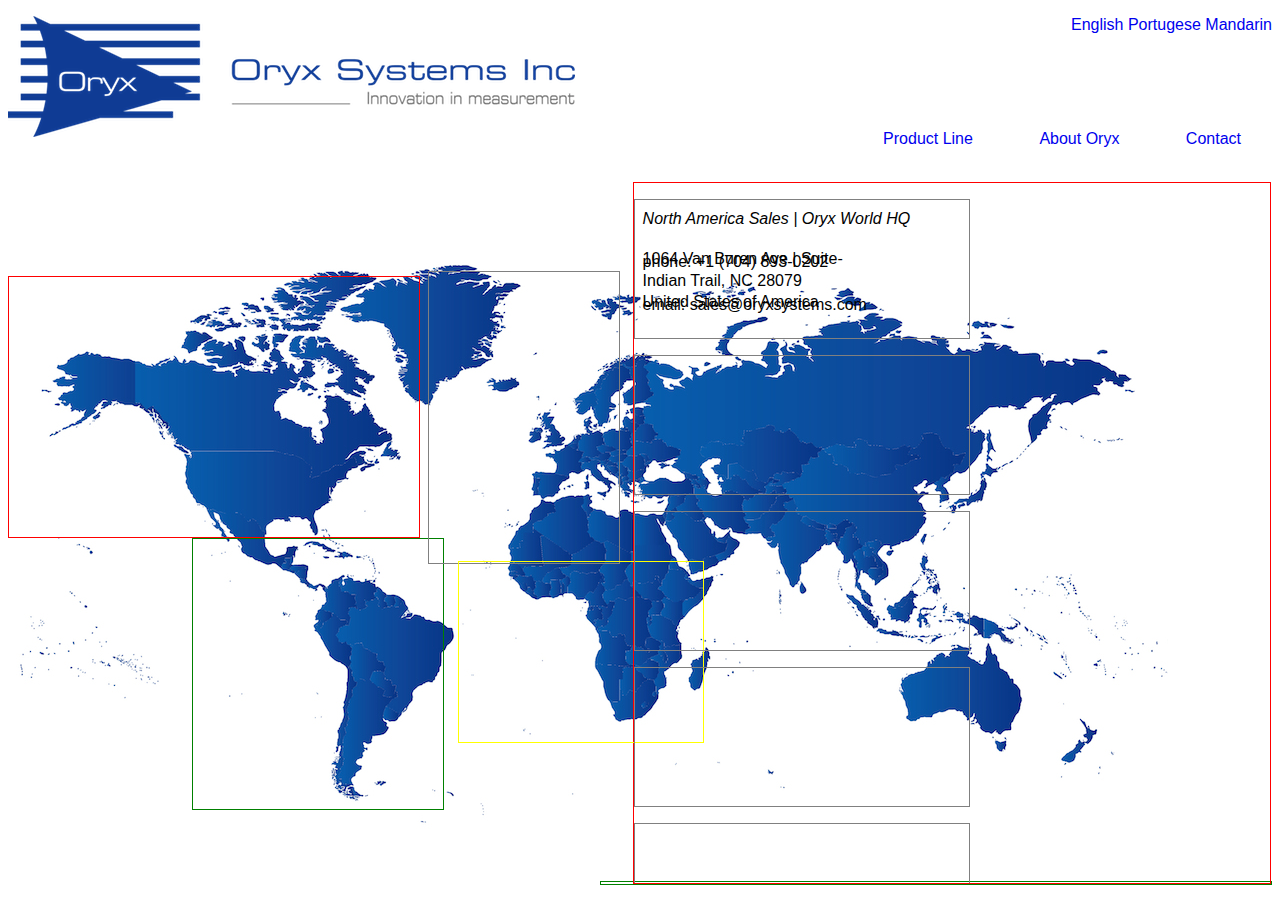
==== contact.html @ 6c158cba "index and contact layout" ====
<!DOCTYPE html>
<html>
<head>
  <title>Contact 2.0</title>
  <script src="http://ajax.googleapis.com/ajax/libs/jquery/2.1.1/jquery.min.js"></script>
  <link rel="stylesheet" href="css/main.css">
  <link rel="stylesheet" href="css/contact.css">
</head>

  <header id="header" class="group">
    <a href="index.html"  id="logo" class="group">
      <img id="logoimg" src="img/webLogoCropped.png" alt="" />
    </a>

    <div id="language" class="group">
      <a href="tbd.html">English</a>
      <a href="tbd.html">Portugese</a>
      <a href="tbd.html">Mandarin</a>     
    </div>

    <ul id="nav" class="nav group">   
        <li><a href="products.html">Product Line</a></li>
        <li><a href="about.html">About Oryx</a></li>
        <li><a href="contact.html">Contact</a></li>
    </ul>   
  </header>

<body>
    <div id="total">
      <div id="map" class="group">
        <div class="NAmerica" id="USA" ></div>
        <div class="SAmerica" id="SA" ></div>
        <div class="Europe"></div>
        <div class="Africa" id="AF" ></div>
      </div>

      <div class="contact-container">
        
        <div id="ContactPane" class="group">

            <div class="NAmerica Africa">

              <p class="ContactPhone group">
                  <em class="lineOne">North America Sales | Oryx World HQ</em></br>
                </br>
                  phone: +1 (704) 893-0202</br>
                </br>
                  email: sales@oryxsystems.com</br></p>
             
              <p class="ContactAddress group">
                </br>
                </br>
                  1064 Van Buren Ave | Suite-6
                </br>
                  Indian Trail, NC 28079</br>
                  United States of America</br>
              </p>

            </div>

            <div class="SAmerica group">
              <p></p>
              <p></br>
                  </p>
            </div>
            <div class="Europe group">
              <p></p>
              <p></br>
                  </p>
            </div>
            <div class="NAmerica Africa group">
              <p></p>
              <p></br>
                  </p>
            </div>
            <div class="NAmerica Africa group">
              <p></p>
              <p></br>
                  </p>
            </div>
        </div>
      </div>
    </div>
    <script type="text/javascript">
      $(document).ready(function() {
        var $overlay = $('<div id="overlay"></div>');
        var $caption = $("<p>Click to clear</p>");

      $overlay.append($caption);
      $("body").append($overlay);

      $("#map div").click(function(){
        //varClass = null;

        console.log($(varClass));
          //console.log($(this));

          //Trying to get varClass variable have the class propert ex".NAmerica"
          var varClass = $(this).attr("class");
          $overlay.show();
          //alert('Total is ' + varClass);
          //If I manually select then modify the ".NAmerica" class the effect works
          $("#ContactPane ." + varClass).addClass("show").show().css({"background-color":"none","z-index":"50"});
          $(".MapCLick").hide();
      });

      $overlay.click(function(){
        $overlay.hide();
        $("#ContactPane .NAmerica").css({"background-color":"none","z-index":"0"});
        $("#ContactPane .SAmerica").css({"background-color":"none","z-index":"0"});
        $("#ContactPane .Africa").css({"background-color":"none","z-index":"0"});
        $("#ContactPane .Europe").css({"background-color":"none","z-index":"0"});
        $(".MapCLick").show().css({"background-color":"transparent"});        


      });
    });
    </script>
</body>
</html>
---- css/main.css ----
/*
General
__________________________________*/

html {
	width: 100%;
	max-width: 1490px;
	height: 100%;
	margin: auto;
	font-family: 'Open Sans', sans-serif;
}

img {
	max-width: 100%;
}

a {
	text-decoration: none;
}

li {
	text-decoration: none;
}

/*
Header
__________________________________*/

#header {
	margin: 1em 0 0 0;
}

#logo {
	float: left;
}

/*
Language
__________________________________*/

#language {
	text-align: right;
	width: 55%;
	float: right;
}


#language a {
	display: inline-block;
	font-weight: normal;
	margin: 0 0 0 0;
	padding: 0px 0px;
	text-align: right;
}

/*
Nav
__________________________________*/

.nav {
	color: black;
	font-family: 'Open Sans', sans-serif;
	font-size: 1em;
	font-weight: normal;
	line-height: 1.3em;
	text-align: right;
	margin: 5em 0 0 0;
	padding: 0 0;
	width: 55%;
	float: right;
}


#nav li {
	display: inline-block;
	font-weight: normal;
	margin: 0 1em 1em;
	padding: 15px 15px;
}

/*
Section
__________________________________*/

#section {
	width: 100%;
	height: 100%;
	min-height: 800px;
	min-width: 1440px;
	overflow: hidden;
	font-family: 'Open Sans', sans-serif;
	font-size: 1em;
	font-weight: 600;
	color: rgb(80, 80, 80);
	line-height: 1.3em;
	margin: 3% 0% 0% 0%;
	/*border: 5px solid blue;*/	
}


#leftside h1 {
	font-weight: 300;
	font-size: 1.6em;
	text-indent: 0;
	color: rgb(56, 56, 56);
	margin: 1em 0 0 0;
	padding-bottom: 0em;
}

#leftside {
	width: 36%;
	min-width: 520px;
	height: 840px;
	/*border: 1px solid blue;*/
	margin: 0 .75% 0 0;
	padding: 0 .5em 0em .5em;
	overflow: auto;
	float: left;
	background: -webkit-linear-gradient(45deg, #E0E0E0, white );
}

#middle {
	margin: 0 .5% 0 .5%;
	padding: 0 1em 0 1em;
	width: 40%;
	height: 840px;
	/*border: 1px solid red;*/
	overflow: auto;
	float: left;
	background: -webkit-linear-gradient(45deg, #E0E0E0, white );
}

#middle p {
	line-height: 1.5;
	letter-spacing: 10;
	font-weight: 300;
}

#middle p::first-letter {
	margin: -1px 5px -5px 0px;
	padding: 0px 0px;
	font-size: 46px;
	font-weight: 300;
	line-height: 1;
	float:left;
}


#right {
	float: left;
	width: 18%;
	height: 840px;
	overflow: auto;
	margin: 0 0 0 .75%;
	/*border: 1px solid orange;*/
	background: -webkit-linear-gradient(45deg, #E0E0E0, white );

}
.smalltile {
	width: 85%;
	height: 200px;
	margin: 1em 0 0 1em;
	border: 1px solid black;
}

.tile {
	margin: 1.8em 0 1.9em 0em;
	width: 520px;
	height: 120px;
	border-radius: 3px;
	background-color: rgb(80, 80, 80);
	box-shadow: 10px 10px 15px -7px rgba(160, 160, 160, .8);
}

.tile p {
	text-align: right;
	font-weight: 300;
	font-size: 1.2em;
	margin: 0em 0em 0 0;
	padding: 5em 0 0 0;
	text-shadow: 0px 0 0px;
}

#metal-strip {
	background: url('../img/rollsteel.png') fixed;
	background-color: rgba(80, 80, 80, .15);
	
}

#plastic {
	background: url('../img/plastic.png') fixed;
	background-color: rgba(9, 41, 118 .7);
	
}

#batteryElectrode {
	background: url('../img/batteryElectrode.png') fixed;
	background-color: rgba(9, 41, 118 .7);
	
}

.footer {
	height: 150px;
	width: 100%;
	margin: 1.5em 0 0 0;
	border-radius: 3px;
	background: -webkit-linear-gradient(45deg, #E0E0E0, white );
}

/* clearfix styles */

.group:before,
.group:after {
  display: table;
  content: "";
}
.group:after {
  clear: both;
}
---- css/contact.css ----
/*
Contact TEST COMMENT FOR GIT
__________________________________*/

#total {
	display: inline;
}

#map {
	min-height: 700px;
	width: 1160px;
	background: url('../img/worldMap.jpg') no-repeat left;
	background-size: cover;
	overflow: hidden;
}

.contact-container {
	width: 53%;
	float: right;
	overflow: visible;
	border: 1px solid green;

}

#ContactPane {
	font-family: 'Open Sans', sans-serif;
	font-weight: 300;
	line-height: 1.35em;
	border: 1px solid red;
	margin: -700px 0 0 0;
	width: 95%;
	height: 700px;
	float: right;
	overflow-x: hidden;
}

#ContactPane div {
	border: 1px solid gray;
	width: 50%;
	height: 130px;	
	margin: 1em 0 0 0;
	padding: .5em .5em 0 .5em;
	position: relative;
	overflow-x: scroll;
	overflow-y: scroll;
}

.ContactPhone {
	height: 125px;
	width: 300px;
	margin: 0;

}

.ContactAddress {
	height: 125px;
	width: 200px;
	margin: -8em 0 0 0;
	white-space: nowrap;
	overflow-x: scroll;
	overflow-y: none;
	float: left;
}


.NAmerica {
	border: 1px solid red;
	width: 410px;
	height: 260px;
	margin: 95px 0 0 0%;
	position: absolute;
}

.SAmerica {
	border: 1px solid green;
	width: 250px;
	height: 270px;
	margin: 357px 0 0 184px;
	position: absolute;
}

.Europe {
	border: 1px solid gray;
	width: 190px;
	height: 291px;
	margin: 90px 0 0 420px;
	position: absolute;
}

.Africa {
	border: 1px solid yellow;
	width: 244px;
	height: 20%;
	margin: 380px 0 0 450px;
	position: absolute;
}
/*#USA {
	border: 1px solid red;
	width: 300px;
	height: 300px;
	position: relative;
}*/





/*
ligthbox
__________________________________*/

#overlay {
  background:rgba(0,0,0,0.7);
  width:100%;
  height:100%;
  position:absolute;
  top:0;
  left:0;
  display:none;
  text-align:center;
}

.show {
	color: black;
	background-color: white;
	border: 5px solid white;
}

/*#overlay img {
 margin-top: 10%; 
}*/

#overlay p {
 color:white; 
}


/*#P1 {
	display: none;
}*/
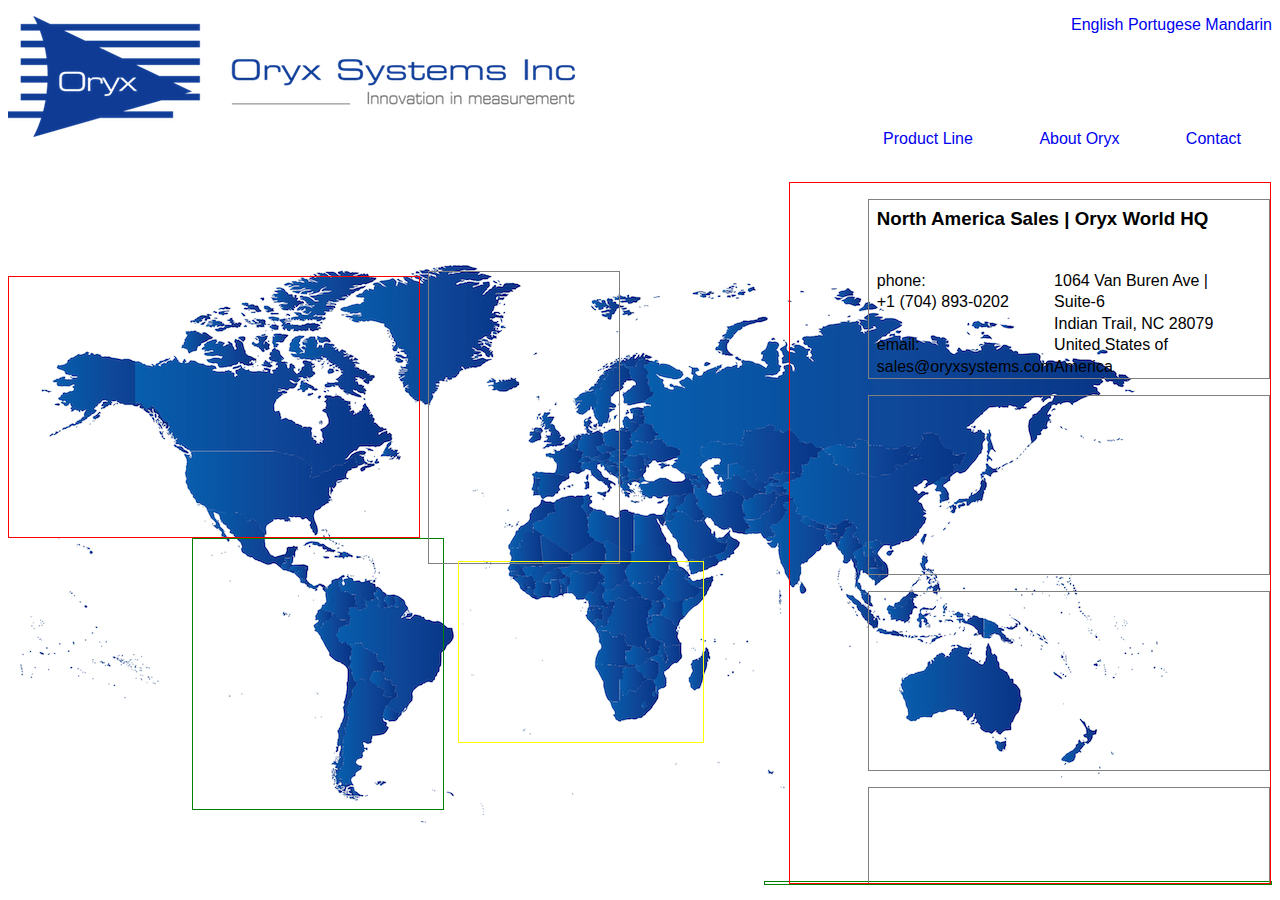
==== commit 58664681: "contact div layout work - inline block" ====
--- a/contact.html
+++ b/contact.html
@@ -36,21 +36,27 @@
 
       <div class="contact-container">
         
-        <div id="ContactPane" class="group">
+        <div id="ContactPane">
 
             <div class="NAmerica Africa">
 
-              <p class="ContactPhone group">
-                  <em class="lineOne">North America Sales | Oryx World HQ</em></br>
+              <h3 id="NAmericaHead">North America Sales | Oryx World HQ</h3>
+              <p class="ContactPhone">
                 </br>
-                  phone: +1 (704) 893-0202</br>
+                  phone:
                 </br>
-                  email: sales@oryxsystems.com</br></p>
-             
-              <p class="ContactAddress group">
+                  +1 (704) 893-0202
                 </br>
                 </br>
-                  1064 Van Buren Ave | Suite-6
+                  email:
+                </br>
+                  sales@oryxsystems.com</br>
+              </p>
+             
+              <p class="ContactAddress">
+                </br>
+                </br>
+                1064 Van Buren Ave | Suite-6
                 </br>
                   Indian Trail, NC 28079</br>
                   United States of America</br>
@@ -58,22 +64,22 @@
 
             </div>
 
-            <div class="SAmerica group">
+            <div class="SAmerica">
               <p></p>
               <p></br>
                   </p>
             </div>
-            <div class="Europe group">
+            <div class="Europe">
               <p></p>
               <p></br>
                   </p>
             </div>
-            <div class="NAmerica Africa group">
+            <div class="NAmerica Africa">
               <p></p>
               <p></br>
                   </p>
             </div>
-            <div class="NAmerica Africa group">
+            <div class="NAmerica Africa">
               <p></p>
               <p></br>
                   </p>
--- a/css/contact.css
+++ b/css/contact.css
@@ -15,7 +15,7 @@
 }
 
 .contact-container {
-	width: 53%;
+	width: 40%;
 	float: right;
 	overflow: visible;
 	border: 1px solid green;
@@ -36,30 +36,36 @@
 
 #ContactPane div {
 	border: 1px solid gray;
-	width: 50%;
-	height: 130px;	
+	width: 80%;
+	height: 170px;	
 	margin: 1em 0 0 0;
 	padding: .5em .5em 0 .5em;
+	float: right;
 	position: relative;
-	overflow-x: scroll;
-	overflow-y: scroll;
+
+}
+
+#NAmericaHead {
+	margin: 0;
+	height: 1em;
+	float: left;
+}
+
+#ContactPane div p {
+	display: inline-block;
+	clear: left;
 }
 
 .ContactPhone {
 	height: 125px;
-	width: 300px;
+	width: 45%;
 	margin: 0;
-
 }
 
 .ContactAddress {
 	height: 125px;
-	width: 200px;
-	margin: -8em 0 0 0;
-	white-space: nowrap;
-	overflow-x: scroll;
-	overflow-y: none;
-	float: left;
+	width: 45%;
+	margin: 0 0 0 0;
 }
 
 
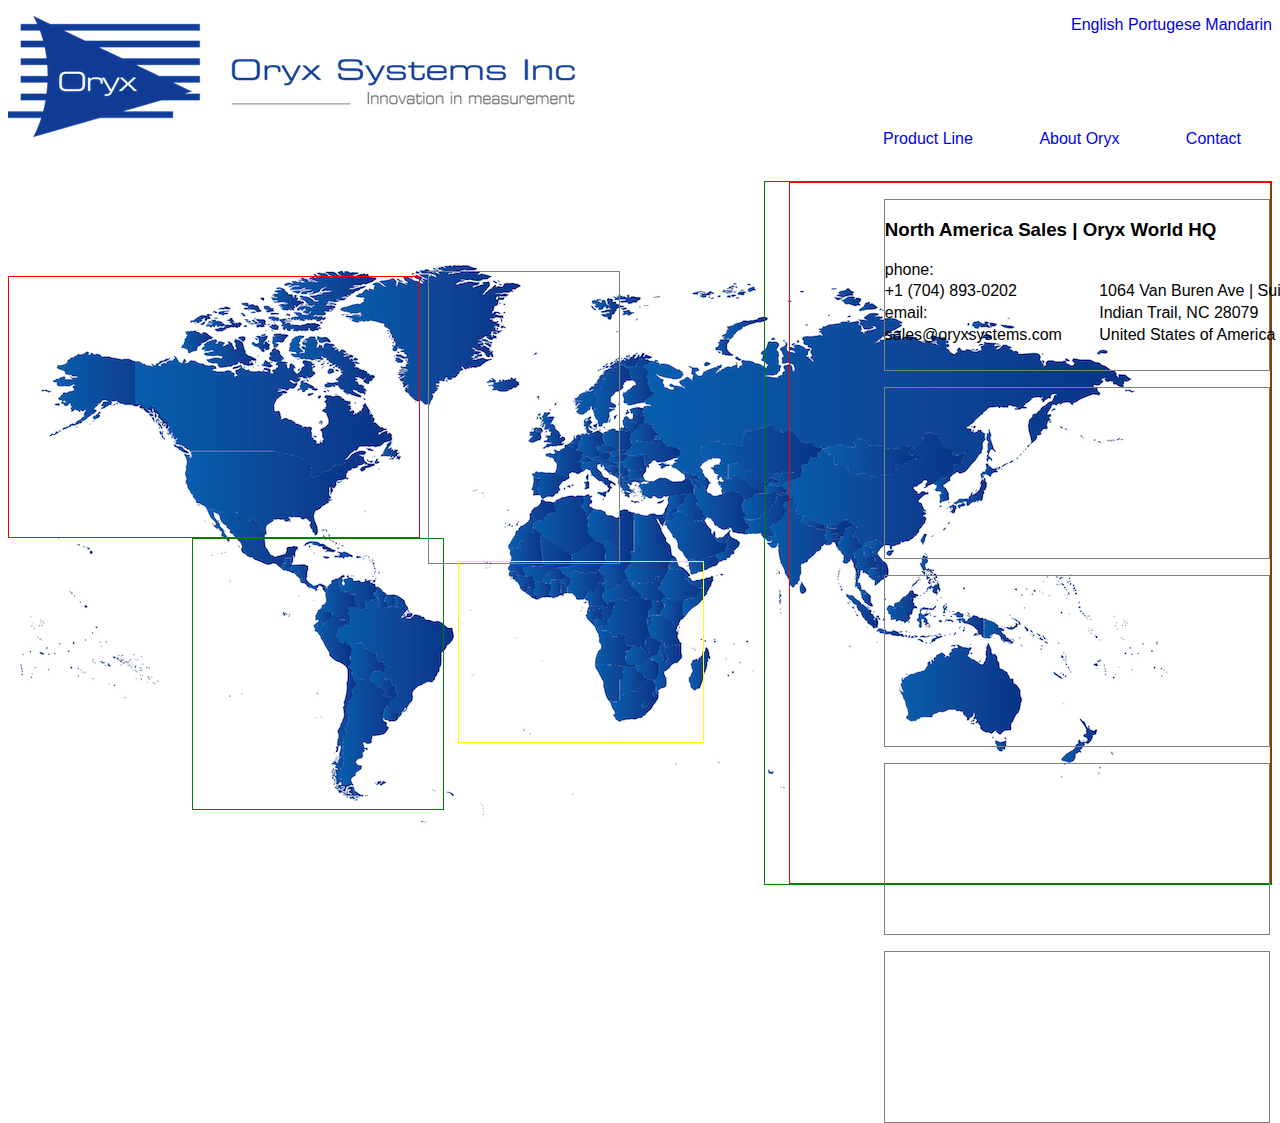
==== commit e290a113: "contact div working - just" ====
--- a/contact.html
+++ b/contact.html
@@ -27,7 +27,7 @@
 
 <body>
     <div id="total">
-      <div id="map" class="group">
+      <div id="map">
         <div class="NAmerica" id="USA" ></div>
         <div class="SAmerica" id="SA" ></div>
         <div class="Europe"></div>
@@ -40,24 +40,15 @@
 
             <div class="NAmerica Africa">
 
-              <h3 id="NAmericaHead">North America Sales | Oryx World HQ</h3>
+              <h3>North America Sales | Oryx World HQ</h3>
               <p class="ContactPhone">
-                </br>
-                  phone:
-                </br>
-                  +1 (704) 893-0202
-                </br>
-                </br>
-                  email:
-                </br>
+                  phone:</br>
+                  +1 (704) 893-0202</br>
+                  email:</br>
                   sales@oryxsystems.com</br>
               </p>
              
-              <p class="ContactAddress">
-                </br>
-                </br>
-                1064 Van Buren Ave | Suite-6
-                </br>
+              <p class="ContactAddress">1064 Van Buren Ave | Suite-6</br>
                   Indian Trail, NC 28079</br>
                   United States of America</br>
               </p>
--- a/css/contact.css
+++ b/css/contact.css
@@ -1,10 +1,13 @@
 /*
 Contact TEST COMMENT FOR GIT
-__________________________________*/
+__________________________________
+html {
+	overflow: visible;
+}
 
 #total {
 	display: inline;
-}
+}*/
 
 #map {
 	min-height: 700px;
@@ -16,22 +19,25 @@
 
 .contact-container {
 	width: 40%;
+	margin: -700px 0 0 0;
 	float: right;
 	overflow: visible;
+	white-space: nowrap;
+	text-overflow: ellipsis;
 	border: 1px solid green;
-
 }
 
 #ContactPane {
 	font-family: 'Open Sans', sans-serif;
 	font-weight: 300;
 	line-height: 1.35em;
-	border: 1px solid red;
-	margin: -700px 0 0 0;
+	margin: 0 0 0 0;
 	width: 95%;
 	height: 700px;
+	overflow: visible;
 	float: right;
-	overflow-x: hidden;
+	text-overflow: ellipsis;
+	border: 1px solid red;
 }
 
 #ContactPane div {
@@ -39,33 +45,33 @@
 	width: 80%;
 	height: 170px;	
 	margin: 1em 0 0 0;
-	padding: .5em .5em 0 .5em;
+	padding: 0;
 	float: right;
 	position: relative;
+	overflow: visible;
+	text-overflow: ellipsis;
 
 }
 
-#NAmericaHead {
-	margin: 0;
-	height: 1em;
-	float: left;
-}
 
 #ContactPane div p {
 	display: inline-block;
-	clear: left;
 }
 
 .ContactPhone {
 	height: 125px;
 	width: 45%;
+	min-width: 210px;
 	margin: 0;
 }
 
 .ContactAddress {
 	height: 125px;
 	width: 45%;
+	min-width: 175px;
 	margin: 0 0 0 0;
+	overflow: visible;
+	text-overflow: ellipsis;
 }
 
 
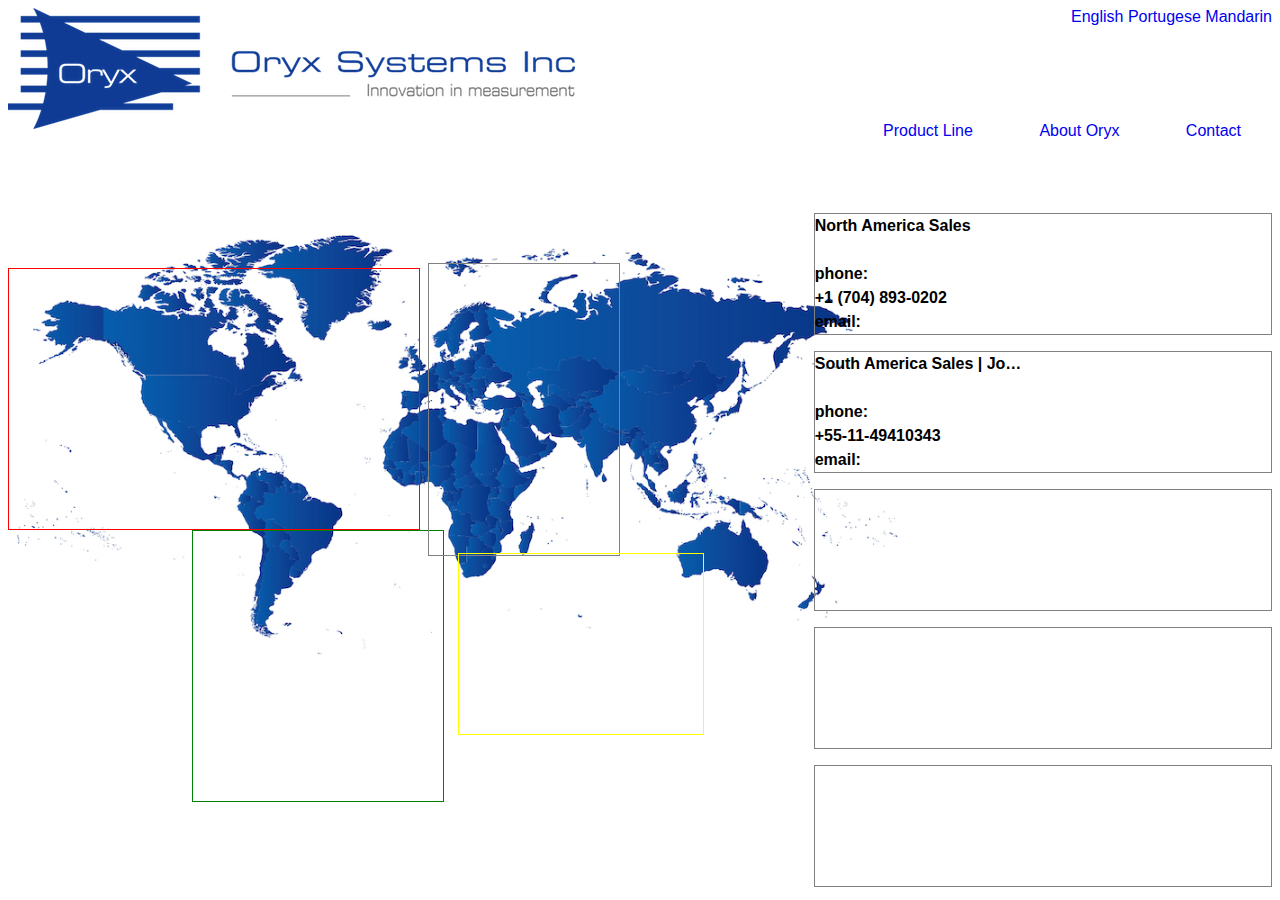
==== commit 1ca5d85b: "jquery toggle experiment" ====
--- a/contact.html
+++ b/contact.html
@@ -26,7 +26,7 @@
   </header>
 
 <body>
-    <div id="total">
+ 
       <div id="map">
         <div class="NAmerica" id="USA" ></div>
         <div class="SAmerica" id="SA" ></div>
@@ -39,9 +39,9 @@
         <div id="ContactPane">
 
             <div class="NAmerica Africa">
-
-              <h3>North America Sales | Oryx World HQ</h3>
               <p class="ContactPhone">
+                  North America Sales </br>
+                  </br>
                   phone:</br>
                   +1 (704) 893-0202</br>
                   email:</br>
@@ -52,13 +52,22 @@
                   Indian Trail, NC 28079</br>
                   United States of America</br>
               </p>
-
             </div>
 
             <div class="SAmerica">
-              <p></p>
-              <p></br>
-                  </p>
+            <p class="ContactPhone">
+                  South America Sales | Jose Rosa Rodrigues</br>
+                  </br>
+                  phone:</br>
+                  +55-11-49410343</br>
+                  email:</br>
+                  sales@oryxsystems.com</br>
+              </p>
+             
+              <p class="ContactAddress">1064 Van Buren Ave | Suite-6</br>
+                  Indian Trail, NC 28079</br>
+                  United States of America</br>
+              </p>
             </div>
             <div class="Europe">
               <p></p>
@@ -77,41 +86,44 @@
             </div>
         </div>
       </div>
-    </div>
+
     <script type="text/javascript">
       $(document).ready(function() {
         var $overlay = $('<div id="overlay"></div>');
         var $caption = $("<p>Click to clear</p>");
 
-      $overlay.append($caption);
-      $("body").append($overlay);
+          $overlay.append($caption);
+          $("body").append($overlay);
 
-      $("#map div").click(function(){
-        //varClass = null;
+          $("#map div").click(function(){
+          //varClass = null;
 
-        console.log($(varClass));
-          //console.log($(this));
+            console.log($(varClass));
+            //console.log($(this));
 
-          //Trying to get varClass variable have the class propert ex".NAmerica"
-          var varClass = $(this).attr("class");
-          $overlay.show();
-          //alert('Total is ' + varClass);
-          //If I manually select then modify the ".NAmerica" class the effect works
-          $("#ContactPane ." + varClass).addClass("show").show().css({"background-color":"none","z-index":"50"});
-          $(".MapCLick").hide();
+            //Trying to get varClass variable have the class propert ex".NAmerica"
+            var varClass = $(this).attr("class");
+            $overlay.show();
+            //alert('Total is ' + varClass);
+            //If I manually select then modify the ".NAmerica" class the effect works
+            $("#ContactPane ." + varClass).addClass("show").show().css({"background-color":"none","z-index":"50"});
+            $(".MapCLick").hide();
+          });
+
+        $overlay.click(function(){
+          $overlay.hide();
+          $("#ContactPane .NAmerica").css({"background-color":"transparent","z-index":"0"});
+          $("#ContactPane .SAmerica").css({"background-color":"none","z-index":"0"});
+          $("#ContactPane .Africa").css({"background-color":"none","z-index":"0"});
+          $("#ContactPane .Europe").css({"background-color":"none","z-index":"0"});
+          $(".MapCLick").show().css({"background-color":"transparent"});        
+        });
+
+          $(".ContactPhone").click(function(){
+          $(".ContactPhone").slideDown( "slow", function(){;     
+          });
+        });
       });
-
-      $overlay.click(function(){
-        $overlay.hide();
-        $("#ContactPane .NAmerica").css({"background-color":"none","z-index":"0"});
-        $("#ContactPane .SAmerica").css({"background-color":"none","z-index":"0"});
-        $("#ContactPane .Africa").css({"background-color":"none","z-index":"0"});
-        $("#ContactPane .Europe").css({"background-color":"none","z-index":"0"});
-        $(".MapCLick").show().css({"background-color":"transparent"});        
-
-
-      });
-    });
     </script>
 </body>
 </html>
--- a/css/main.css
+++ b/css/main.css
@@ -27,11 +27,12 @@
 __________________________________*/
 
 #header {
-	margin: 1em 0 0 0;
+	margin: 0 0 0 0;
 }
 
 #logo {
 	float: left;
+	clear: both;
 }
 
 /*
@@ -40,7 +41,7 @@
 
 #language {
 	text-align: right;
-	width: 55%;
+	width: 30%;
 	float: right;
 }
 
@@ -66,8 +67,11 @@
 	text-align: right;
 	margin: 5em 0 0 0;
 	padding: 0 0;
-	width: 55%;
+	width: 29%;
+	min-width: 435px;
+	clear: right;
 	float: right;
+
 }
 
 
--- a/css/contact.css
+++ b/css/contact.css
@@ -3,53 +3,54 @@
 __________________________________
 html {
 	overflow: visible;
+}*/
+
+#total {
+	max-width: 1160px;
 }
 
-#total {
-	display: inline;
-}*/
-
 #map {
-	min-height: 700px;
-	width: 1160px;
+	min-height: 524px;
+	width: 900px;
 	background: url('../img/worldMap.jpg') no-repeat left;
 	background-size: cover;
-	overflow: hidden;
+	overflow: scroll;
 }
 
 .contact-container {
 	width: 40%;
-	margin: -700px 0 0 0;
-	float: right;
+	margin: -500px 0 0 0;
+	float: right;	
 	overflow: visible;
 	white-space: nowrap;
-	text-overflow: ellipsis;
-	border: 1px solid green;
+	/*border: 1px solid green;*/
 }
 
 #ContactPane {
 	font-family: 'Open Sans', sans-serif;
-	font-weight: 300;
-	line-height: 1.35em;
+	font-weight: 800;
+	line-height: 1.5em;
 	margin: 0 0 0 0;
 	width: 95%;
 	height: 700px;
 	overflow: visible;
 	float: right;
-	text-overflow: ellipsis;
-	border: 1px solid red;
+	/*border: 1px solid red;*/
 }
 
 #ContactPane div {
 	border: 1px solid gray;
-	width: 80%;
-	height: 170px;	
+	/*background-color: green;*/
+	width: 95%;
+	height: 120px;	
 	margin: 1em 0 0 0;
 	padding: 0;
 	float: right;
 	position: relative;
-	overflow: visible;
+	overflow: hidden;
+	white-space: nowrap;
 	text-overflow: ellipsis;
+
 
 }
 
@@ -59,10 +60,13 @@
 }
 
 .ContactPhone {
-	height: 125px;
+	height: 250px;
 	width: 45%;
 	min-width: 210px;
 	margin: 0;
+	overflow: hidden;
+	white-space: nowrap;
+	text-overflow: ellipsis;
 }
 
 .ContactAddress {
@@ -70,8 +74,10 @@
 	width: 45%;
 	min-width: 175px;
 	margin: 0 0 0 0;
+	position: relative;
+	bottom: 1.35em;
 	overflow: visible;
-	text-overflow: ellipsis;
+
 }
 
 
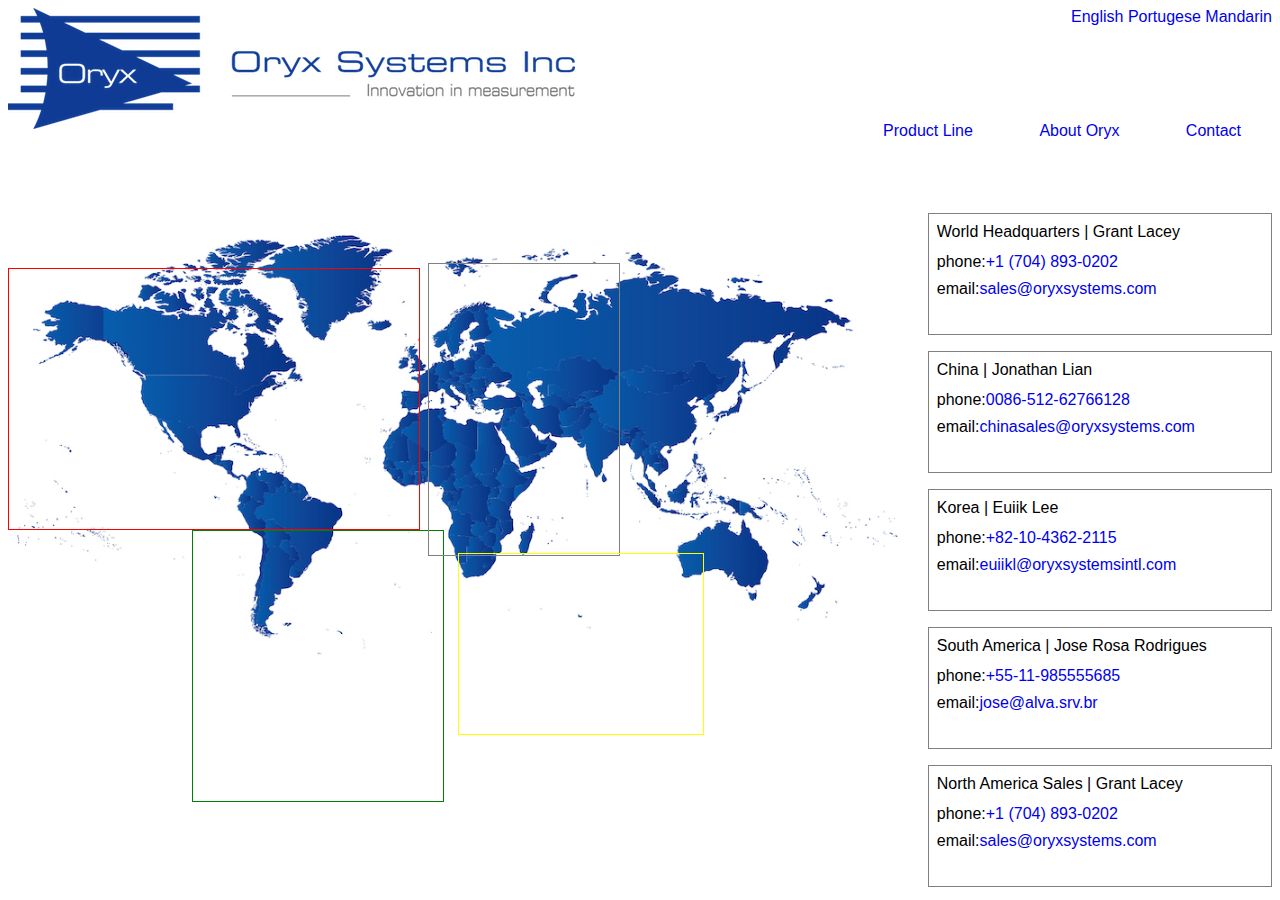
==== commit b93d8f17: "contact page" ====
--- a/contact.html
+++ b/contact.html
@@ -39,50 +39,62 @@
         <div id="ContactPane">
 
             <div class="NAmerica Africa">
-              <p class="ContactPhone">
-                  North America Sales </br>
-                  </br>
-                  phone:</br>
-                  +1 (704) 893-0202</br>
-                  email:</br>
-                  sales@oryxsystems.com</br>
-              </p>
-             
-              <p class="ContactAddress">1064 Van Buren Ave | Suite-6</br>
+              <p class="ContactInfo">
+                  <span class="ContactHead">World Headquarters | Grant Lacey </span></br>
+                  <span class="EmailPhone">phone:<a href="tel:+1 (704) 893-0202">+1 (704) 893-0202</a></span></br>
+                  email:<a href="mailto:sales@oryxsystems.com">sales@oryxsystems.com</a></br>
+                </br>
+                  1064 Van Buren Ave | Suite 6</br>
                   Indian Trail, NC 28079</br>
                   United States of America</br>
               </p>
             </div>
 
-            <div class="SAmerica">
-            <p class="ContactPhone">
-                  South America Sales | Jose Rosa Rodrigues</br>
-                  </br>
-                  phone:</br>
-                  +55-11-49410343</br>
-                  email:</br>
-                  sales@oryxsystems.com</br>
-              </p>
-             
-              <p class="ContactAddress">1064 Van Buren Ave | Suite-6</br>
-                  Indian Trail, NC 28079</br>
-                  United States of America</br>
+            <div class="China">
+            <p class="ContactInfo">
+                  <span class="ContactHead">China | Jonathan Lian </span></br>
+                  <span class="EmailPhone">phone:<a href="tel:0086-512-62766128">0086-512-62766128</a></span></br>
+                  email:<a href="mailto:chinasales@oryxsystems.com">chinasales@oryxsystems.com</a></br>
+                </br>
+                  A3-206, No. 99 Renai Road</br>
+                  Suzhou Industrial Park, PostCode 215123</br>   
               </p>
             </div>
-            <div class="Europe">
-              <p></p>
-              <p></br>
-                  </p>
+
+            <div class="Korea">
+             <p class="ContactInfo">
+                  <span class="ContactHead">Korea | Euiik Lee </span></br>
+                  <span class="EmailPhone">phone:<a href="tel:+82-10-4362-2115 ">+82-10-4362-2115</a></span></br>
+                  email:<a href="mailto:euiikl@oryxsystemsintl.com">euiikl@oryxsystemsintl.com</a></br>
+                </br>
+                  ChoWoo Tech</br>
+                  Room 1201 Songhyun Officetel #104-2 </br>
+                  Guro-5dong Guro-gu Seoul 152-055 </br>
+                  Korea</br>     
+              </p>
             </div>
+
+            <div class="SAmerica">
+            <p class="ContactInfo">
+                  <span class="ContactHead">South America | Jose Rosa Rodrigues </span></br>
+                  <span class="EmailPhone">phone:<a href="tel:+55-11-985555685">+55-11-985555685</a></span></br>
+                  email:<a href="mailto: jose@alva.srv.br">jose@alva.srv.br</a></br>
+                <span></span></br>
+                  ALVA Technology Product and Solutions</br>
+                  <a href="www.alva.srv.br">www.alva.srv.br</a></br>    
+              </p>
+            </div>
+            
             <div class="NAmerica Africa">
-              <p></p>
-              <p></br>
-                  </p>
-            </div>
-            <div class="NAmerica Africa">
-              <p></p>
-              <p></br>
-                  </p>
+             <p class="ContactInfo">
+                  <span class="ContactHead">North America Sales | Grant Lacey </span></br>
+                  <span class="EmailPhone">phone:<a href="tel:+1 (704) 893-0202">+1 (704) 893-0202</a></span></br>
+                  email:<a href="mailto:sales@oryxsystems.com">sales@oryxsystems.com</a></br>
+                </br>
+                  1064 Van Buren Ave | Suite 6</br>
+                  Indian Trail, NC 28079</br>
+                  United States of America</br>     
+              </p>
             </div>
         </div>
       </div>
@@ -119,10 +131,6 @@
           $(".MapCLick").show().css({"background-color":"transparent"});        
         });
 
-          $(".ContactPhone").click(function(){
-          $(".ContactPhone").slideDown( "slow", function(){;     
-          });
-        });
       });
     </script>
 </body>
--- a/css/contact.css
+++ b/css/contact.css
@@ -18,7 +18,7 @@
 }
 
 .contact-container {
-	width: 40%;
+	width: 30%;
 	margin: -500px 0 0 0;
 	float: right;	
 	overflow: visible;
@@ -28,7 +28,7 @@
 
 #ContactPane {
 	font-family: 'Open Sans', sans-serif;
-	font-weight: 800;
+	font-weight: 300;
 	line-height: 1.5em;
 	margin: 0 0 0 0;
 	width: 95%;
@@ -50,34 +50,33 @@
 	overflow: hidden;
 	white-space: nowrap;
 	text-overflow: ellipsis;
-
-
+	transition:height 0.5s; /* Animation time */
+	-webkit-transition:height 0.5s; /* For Safari */
 }
 
 
-#ContactPane div p {
-	display: inline-block;
+#ContactPane div:hover {
+    height: 200px; /* This is the height on hover */
 }
 
-.ContactPhone {
-	height: 250px;
-	width: 45%;
-	min-width: 210px;
-	margin: 0;
+
+.ContactInfo {
+	height: 95%;
+	width: 95%;
+	margin: .15em .5em;
+	line-height: 1.5em;
 	overflow: hidden;
 	white-space: nowrap;
-	text-overflow: ellipsis;
+	text-overflow: visible;
 }
 
-.ContactAddress {
-	height: 125px;
-	width: 45%;
-	min-width: 175px;
-	margin: 0 0 0 0;
-	position: relative;
-	bottom: 1.35em;
-	overflow: visible;
+.ContactHead {
+	font-weight: 400;
+	line-height: 2em;
+}
 
+.EmailPhone {
+	line-height: 1.8em;
 }
 
 
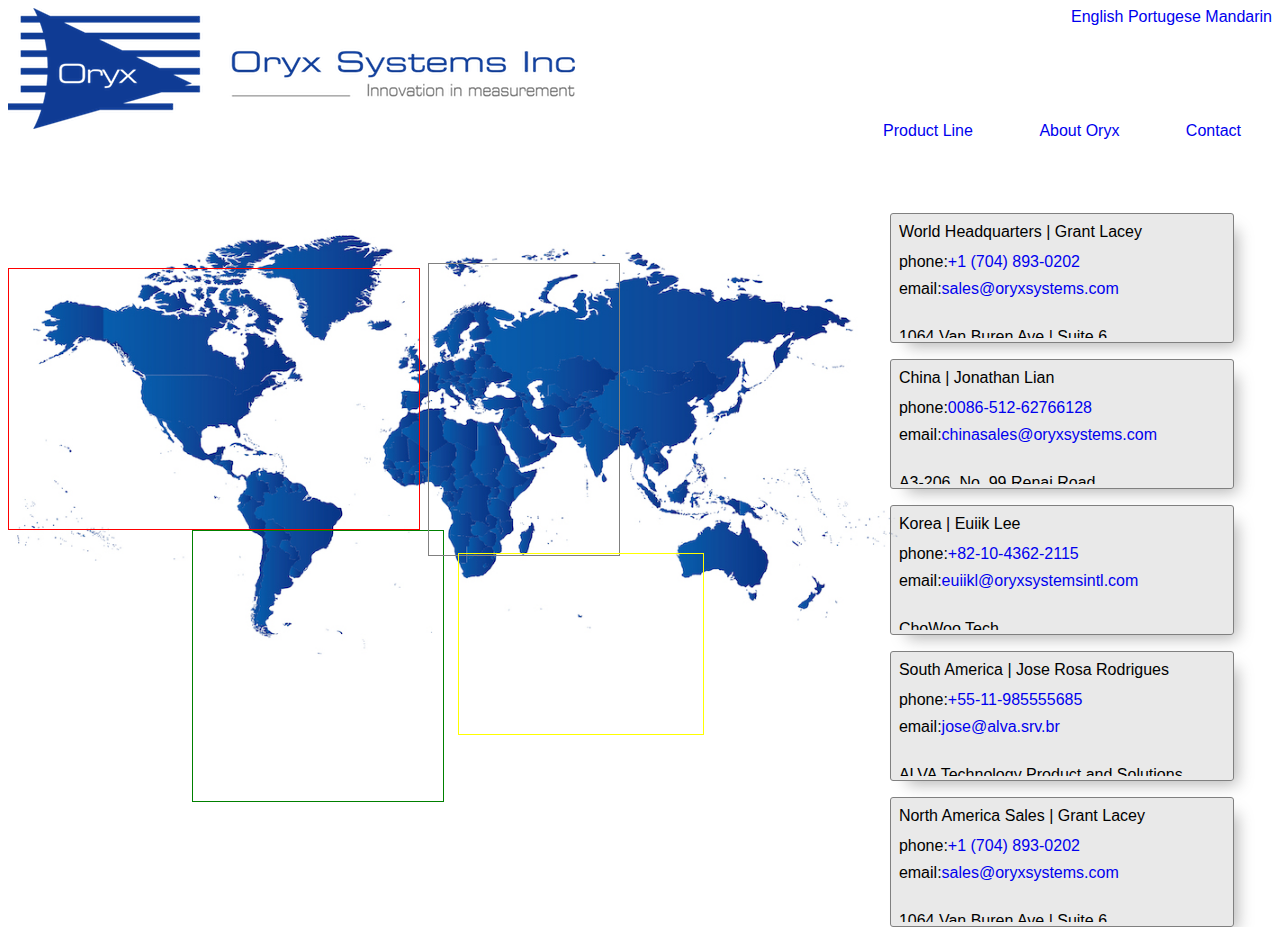
==== commit 62d702fd: "continue contact divs tweaks / polish" ====
--- a/contact.html
+++ b/contact.html
@@ -108,23 +108,21 @@
           $("body").append($overlay);
 
           $("#map div").click(function(){
-          //varClass = null;
 
             console.log($(varClass));
-            //console.log($(this));
-
-            //Trying to get varClass variable have the class propert ex".NAmerica"
             var varClass = $(this).attr("class");
             $overlay.show();
-            //alert('Total is ' + varClass);
-            //If I manually select then modify the ".NAmerica" class the effect works
-            $("#ContactPane ." + varClass).addClass("show").show().css({"background-color":"none","z-index":"50"});
+
+            $("#ContactPane div." + varClass).css({"z-index":"50"});
+            $("#ContactPane div." + varClass).css({"background-color":"white"});
             $(".MapCLick").hide();
           });
 
         $overlay.click(function(){
           $overlay.hide();
-          $("#ContactPane .NAmerica").css({"background-color":"transparent","z-index":"0"});
+          $("#ContactPane .NAmerica").css({"z-index":"0"});
+          $("#ContactPane .NAmerica").css({"background-color":"rgba(224,224,224, .7)"});
+          //$("#ContactPane .NAmerica").removeClass("show");
           $("#ContactPane .SAmerica").css({"background-color":"none","z-index":"0"});
           $("#ContactPane .Africa").css({"background-color":"none","z-index":"0"});
           $("#ContactPane .Europe").css({"background-color":"none","z-index":"0"});
--- a/css/contact.css
+++ b/css/contact.css
@@ -19,7 +19,7 @@
 
 .contact-container {
 	width: 30%;
-	margin: -500px 0 0 0;
+	margin: -500px 3% 0 0;
 	float: right;	
 	overflow: visible;
 	white-space: nowrap;
@@ -42,13 +42,16 @@
 	border: 1px solid gray;
 	/*background-color: green;*/
 	width: 95%;
-	height: 120px;	
+	height: 128px;	
 	margin: 1em 0 0 0;
 	padding: 0;
 	float: right;
 	position: relative;
 	overflow: hidden;
 	white-space: nowrap;
+	border-radius: 3px;
+	background-color: rgba(224,224,224, .7);
+	box-shadow: 10px 10px 15px -7px rgba(160, 160, 160, .8);
 	text-overflow: ellipsis;
 	transition:height 0.5s; /* Animation time */
 	-webkit-transition:height 0.5s; /* For Safari */
@@ -137,11 +140,11 @@
   text-align:center;
 }
 
-.show {
+/*.show {
 	color: black;
-	background-color: white;
-	border: 5px solid white;
-}
+	background-color: none;
+
+}*/
 
 /*#overlay img {
  margin-top: 10%; 
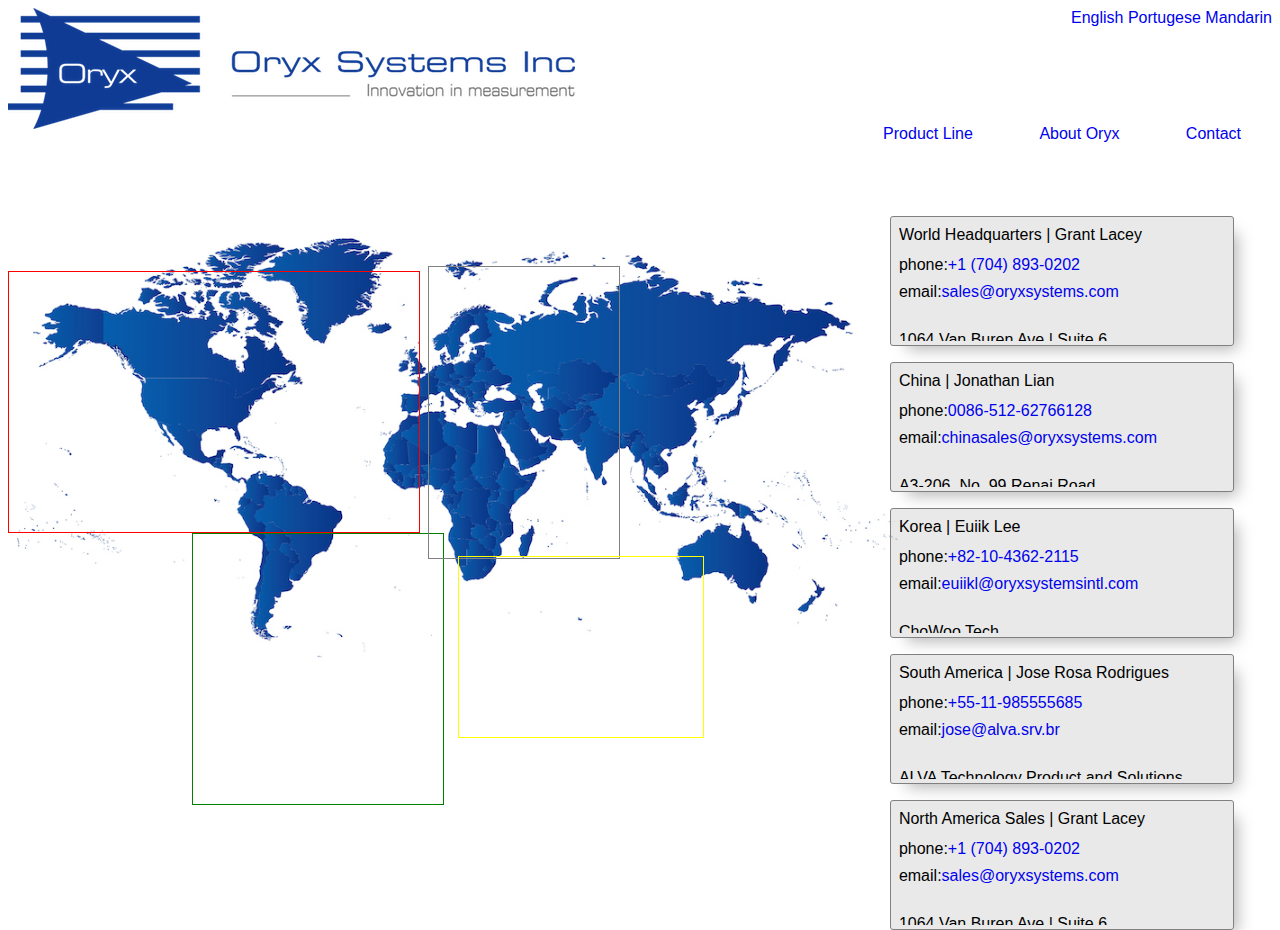
==== commit bf73c17c: "Before dropdown experiment" ====
--- a/contact.html
+++ b/contact.html
@@ -115,6 +115,7 @@
 
             $("#ContactPane div." + varClass).css({"z-index":"50"});
             $("#ContactPane div." + varClass).css({"background-color":"white"});
+            $("#ContactPane div." + varClass).css({"box-shadow":"none"});
             $(".MapCLick").hide();
           });
 
@@ -122,10 +123,20 @@
           $overlay.hide();
           $("#ContactPane .NAmerica").css({"z-index":"0"});
           $("#ContactPane .NAmerica").css({"background-color":"rgba(224,224,224, .7)"});
-          //$("#ContactPane .NAmerica").removeClass("show");
-          $("#ContactPane .SAmerica").css({"background-color":"none","z-index":"0"});
-          $("#ContactPane .Africa").css({"background-color":"none","z-index":"0"});
-          $("#ContactPane .Europe").css({"background-color":"none","z-index":"0"});
+          $("#ContactPane .NAmerica").css({"box-shadow":"10px 10px 15px -7px rgba(160, 160, 160, .8)"});
+
+          $("#ContactPane .SAmerica").css({"z-index":"0"});
+          $("#ContactPane .SAmerica").css({"background-color":"rgba(224,224,224, .7)"});
+          $("#ContactPane .SAmerica").css({"box-shadow":"10px 10px 15px -7px rgba(160, 160, 160, .8)"});
+
+          $("#ContactPane .Africa").css({"z-index":"0"});
+          $("#ContactPane .Africa").css({"background-color":"rgba(224,224,224, .7)"});
+          $("#ContactPane .Africa").css({"box-shadow":"10px 10px 15px -7px rgba(160, 160, 160, .8)"});
+
+          $("#ContactPane .Europe").css({"z-index":"0"});
+          $("#ContactPane .Europe").css({"background-color":"rgba(224,224,224, .7)"});
+          $("#ContactPane .Europe").css({"box-shadow":"10px 10px 15px -7px rgba(160, 160, 160, .8)"});
+
           $(".MapCLick").show().css({"background-color":"transparent"});        
         });
 
--- a/css/main.css
+++ b/css/main.css
@@ -7,7 +7,15 @@
 	max-width: 1490px;
 	height: 100%;
 	margin: auto;
+	
+}
+
+body {
 	font-family: 'Open Sans', sans-serif;
+	font-size: 1em;
+	font-weight: normal;
+	line-height: 1.3em;
+
 }
 
 img {
@@ -60,10 +68,6 @@
 
 .nav {
 	color: black;
-	font-family: 'Open Sans', sans-serif;
-	font-size: 1em;
-	font-weight: normal;
-	line-height: 1.3em;
 	text-align: right;
 	margin: 5em 0 0 0;
 	padding: 0 0;
@@ -83,6 +87,12 @@
 }
 
 /*
+Dropdown
+__________________________________*/
+
+
+
+/*
 Section
 __________________________________*/
 
@@ -90,10 +100,8 @@
 	width: 100%;
 	height: 100%;
 	min-height: 800px;
-	min-width: 1440px;
+	min-width: 1050px;
 	overflow: hidden;
-	font-family: 'Open Sans', sans-serif;
-	font-size: 1em;
 	font-weight: 600;
 	color: rgb(80, 80, 80);
 	line-height: 1.3em;
@@ -103,6 +111,7 @@
 
 
 #leftside h1 {
+	color: rgb(0,0,0);
 	font-weight: 300;
 	font-size: 1.6em;
 	text-indent: 0;
@@ -111,9 +120,14 @@
 	padding-bottom: 0em;
 }
 
+@media (max-width: 88em) {
+	#leftside h1 {
+		font-size: 1.3em;
+	}
+}
+
 #leftside {
 	width: 36%;
-	min-width: 520px;
 	height: 840px;
 	/*border: 1px solid blue;*/
 	margin: 0 .75% 0 0;
@@ -152,14 +166,16 @@
 
 #right {
 	float: left;
-	width: 18%;
+	width: 15%;
 	height: 840px;
 	overflow: auto;
-	margin: 0 0 0 .75%;
+	margin: 0 0 0 2.5%;
 	/*border: 1px solid orange;*/
 	background: -webkit-linear-gradient(45deg, #E0E0E0, white );
 
 }
+
+
 .smalltile {
 	width: 85%;
 	height: 200px;
@@ -169,7 +185,7 @@
 
 .tile {
 	margin: 1.8em 0 1.9em 0em;
-	width: 520px;
+	max-width: 480px;
 	height: 120px;
 	border-radius: 3px;
 	background-color: rgb(80, 80, 80);
@@ -185,10 +201,13 @@
 	text-shadow: 0px 0 0px;
 }
 
+#be {
+	color: rgb(224,224,224);
+}
+
 #metal-strip {
 	background: url('../img/rollsteel.png') fixed;
-	background-color: rgba(80, 80, 80, .15);
-	
+	background-color: rgba(80, 80, 80, 0);	
 }
 
 #plastic {
--- a/css/contact.css
+++ b/css/contact.css
@@ -53,13 +53,16 @@
 	background-color: rgba(224,224,224, .7);
 	box-shadow: 10px 10px 15px -7px rgba(160, 160, 160, .8);
 	text-overflow: ellipsis;
-	transition:height 0.5s; /* Animation time */
-	-webkit-transition:height 0.5s; /* For Safari */
+	transition:height 0.7s; /* Animation time */
+	transition:width 0.5s;
+	-webkit-transition:height 0.7s; /* For Safari */
+	-webkit-transition:width 0.5s;
 }
 
 
 #ContactPane div:hover {
     height: 200px; /* This is the height on hover */
+    width: 110%;
 }
 
 
@@ -132,7 +135,7 @@
 #overlay {
   background:rgba(0,0,0,0.7);
   width:100%;
-  height:100%;
+  height:1000px;
   position:absolute;
   top:0;
   left:0;
